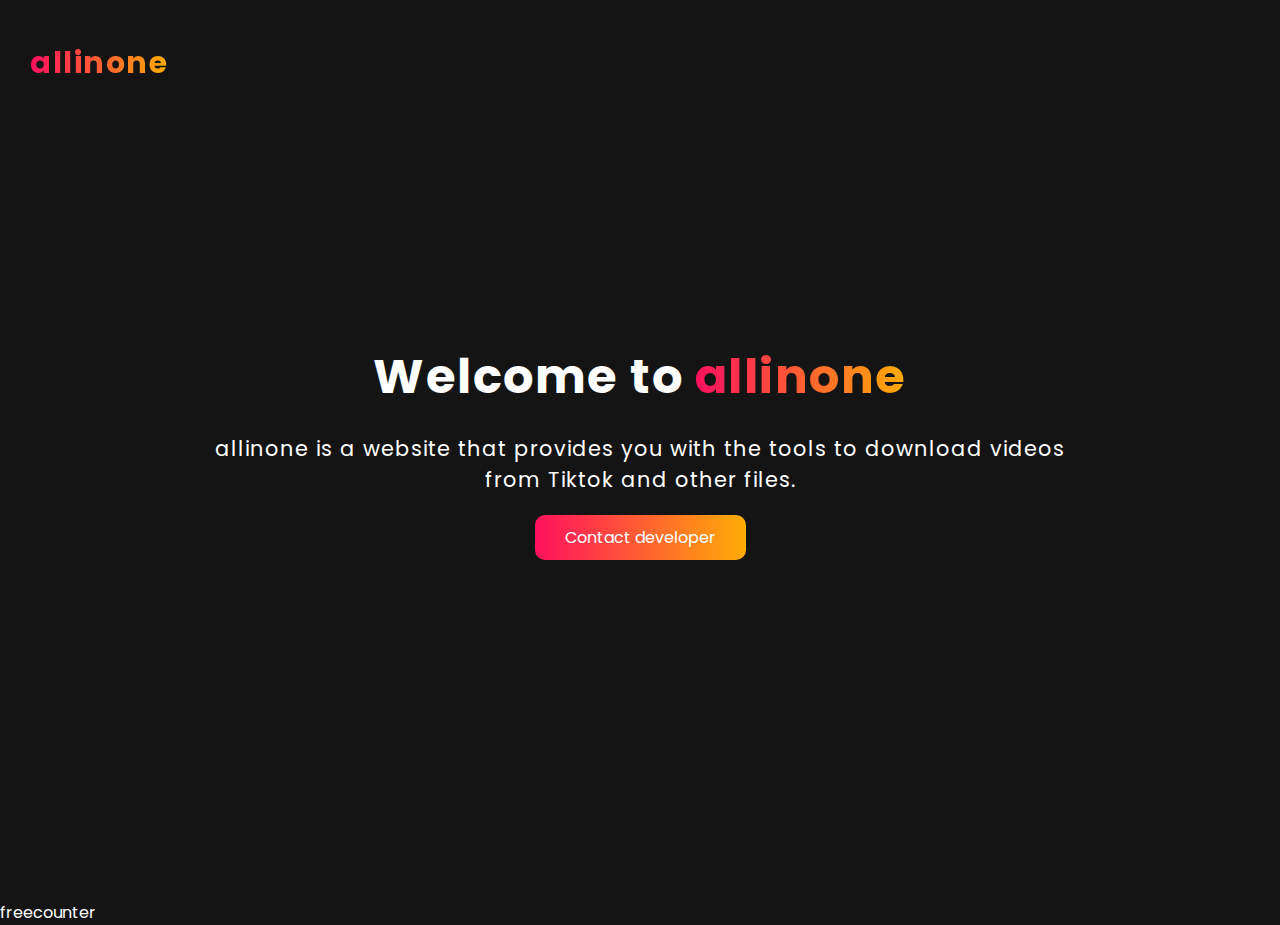
==== index.html @ 53693154 "New commit" ====
<!DOCTYPE html>
<html lang="en">
<head>
    <meta charset="UTF-8">
    <meta name="viewport" content="width=device-width, initial-scale=1.0">
    <meta name="google-adsense-account" content="ca-pub-9290651609558824">
    <meta name="google-site-verification" content="mA1MeCERIcnS5bw1Z--_r5-ifviblEXUy3Et525q_dc" />
    <title>allinone</title>
    <link rel="stylesheet" href="css/style.css">
    <link rel="stylesheet" href="https://cdnjs.cloudflare.com/ajax/libs/font-awesome/6.5.1/css/all.min.css" integrity="sha512-DTOQO9RWCH3ppGqcWaEA1BIZOC6xxalwEsw9c2QQeAIftl+Vegovlnee1c9QX4TctnWMn13TZye+giMm8e2LwA==" crossorigin="anonymous" referrerpolicy="no-referrer" />


    <link rel="icon" href="/images/favicon.ico" type="image/x-icon">
    <link rel="shortcut icon" href="/images/favicon.ico">
    <link rel="apple-touch-icon" href="/images/favicon.ico">
    <link rel="manifest" href="/site.webmanifest">

    <meta property="og:type" content="website" />
    <meta property="og:title" content="Marvin Quillo Saik | allinone">
    <meta property="og:url" content="hhttps://tiktok-download2024.vercel.app/">
    <meta property="og:site_name" content="Marvin Quillo Saik | allinone">
    <meta property="og:description" content>
    <meta property="og:image" content="https://tiktok-download2024.vercel.app/images/img-512.jpg">

    <meta property="twitter:image:src" content="https://tiktok-download2024.vercel.app/img-512.jpg" />
    <meta property="twitter:title" content="Marvin Quillo Saik | allinone" />
    <meta property="twitter:description" content />

    <meta name="keywords"
        content="allinone is a website that provides you with the tools to download videos from Tiktok and other files.">
    <meta name="description" content />

    <meta name="author" content="Marvin Quillo Saik">

    <script async src="https://pagead2.googlesyndication.com/pagead/js/adsbygoogle.js?client=ca-pub-9290651609558824"
     crossorigin="anonymous"></script>
</head>
<body>
    <header class="header">
        <a href="#" class="logo">allinone</a>

        <nav class="navbar">
            <button data-target="home" class="filter-btn">Home</button>
            <button data-target="ttdl" class="filter-btn">TiktokDL</button>
            <button data-target="ytdl" class="filter-btn">YoutubeDL</button>
            <button data-target="musicdl" class="filter-btn">YoutubeMusicDL</button>
            <button data-target="filedl" class="filter-btn">ImageDL</button>
            <button data-target="ttsxdl" class="filter-btn">Text To Speech</button>
            <button data-target="aidl" class="filter-btn">Conversational AI</button>
            <button data-target="imagegen" class="filter-btn">ImageGen</button>
        </nav>

        <i class="fa-solid fa-bars" id="menu-icon"></i>
        <i class="fa-solid fa-close" id="close-icon"></i>
    </header>

    <div class="container">
        <section class="section home" id="home">
            <h1>Welcome to <span>allinone</span></h1>
            <p>allinone is a website that provides you with the tools to download videos from Tiktok and other files.</p>

            <a href="https://web.facebook.com/profile.php?id=100092257136800" target="_blank">Contact developer</a>
        </section>

        <section class="section" id="ttdl">
            <div class="card">
                <h2>Download Tiktok Videos</h2>
                <form id="ttdlForm" method="post">
                    <input type="text" name="url" placeholder="Enter Your Tiktok Url..." autofocus required>
                    <button type="submit" id="ttdlButton">Download</button>
                </form>
            </div>
        </section>

        <section class="section" id="filedl">
            <div class="card">
                <h2>Download Images</h2>
                <form action="#">
                    <input type="url" placeholder="Enter Yor image url..." id="filedl-input" autofocus required>
                    <button id="file-download-btn">Download</button>
                </form>
            </div>
        </section>

        <section class="section" id="ytdl">
            <div class="card">
                <h2>Download YouTube Videos</h2>
                <form id="ytdlForm" onsubmit="event.preventDefault(); download();">
                    <input type="text" id="link" placeholder="Enter Your YouTube Url..." autofocus required />
                    <select id="format" class="format" required="">
                        <option disabled="" selected="">Select Video Format</option>
                        <option value="1080">1080p</option>
                        <option value="4k">4k</option>
                        <option value="8k">8k</option>
                    </select>
                    <button type="submit" class="btn">Extract Video</button>
                    <div class="result2"></div>
                </form>
            </div>
        </section>

        <section class="section" id="musicdl">
            <div class="card">
                <h2>Download YouTube Videos To Music</h2>
                <form onsubmit="event.preventDefault(); Get();">
                    <input type="text" class="link YouTube" id="youtubeUrl" placeholder="Enter Your YouTube Url..." autofocus required />
                    <button type="submit" class="Get">Download</button>
                </form>
            </div>
        </section>

        <section class="section" id="ttsxdl">
            <div class="card">
                <h2>Text To Speech</h2>
                <form action="#">
                    <div class="row">
                        <textarea placeholder="Enter Text To Talk..." autofocus required></textarea>
                    </div>
                    <div class="row">
                        <div class="outer">
                            <select class="format select">
                                <option disabled="" selected="">Select Voice</option>
                            </select>
                        </div>
                    </div>
                    <button id="speech">Talk Now</button>
                </form>
            </div>
        </section>

        <section class="section" id="aidl">
            <div class="card">
                <h2>Artificial Intelligence</h2>
                <div class="messages">

                </div>
                <form id="aiForm">
                    <input type="text" class="link YouTube" id="questionInput" placeholder="Ask anything..." autofocus required />
                    <button type="submit" class="askAI">Ask now</button>
                </form>
            </div>
        </section>

        <section class="section" id="imagegen">
            <div class="card">
                <h2>Images Generator</h2>
                <div class="imagegen-preview">
                    <progress id="progress-bar" value="0" max="1" style="display: none; width: 100%;"></progress>
                </div>
                <form id="imagegen-form">
                    <input type="text" placeholder="Enter Your prompt..." id="imagegen-input" autofocus required>
                    <button type="button" id="generate-button"><i class="fa fa-play"></i> Generate</button>
                </form>
                <a id="download-link" style="display: none;" class="imagegen-button" download="generated_image.png">Download Image</a>
            </div>
        </section>
    </div>
     
     <a href='http://www.freevisitorcounters.com'>freecounter</a> <script type='text/javascript' src='https://www.freevisitorcounters.com/auth.php?id=e61371045d7d4103986296fb59907adbb7a7c74f'></script>
<script type="text/javascript" src="https://www.freevisitorcounters.com/en/home/counter/1166151/t/2"></script>
    <script src="js/script.js"></script>
</body>
</html>
---- css/style.css ----
@import url('https://fonts.googleapis.com/css2?family=Poppins:ital,wght@0,100;0,200;0,300;0,400;0,500;0,600;0,700;0,800;0,900;1,100;1,200;1,300;1,400;1,500;1,600;1,700;1,800;1,900&display=swap');

* {
    margin: 0;
    padding: 0;
    box-sizing: border-box;
    font-family: 'Poppins', sans-serif;
    color: #fff;
    text-decoration: none;
    scroll-behavior: smooth;
}

body {
    background: #141414;
}

*::-webkit-scrollbar {
    display: none;
    scrollbar-width: none;
}

.header {
    position: fixed;
    width: 100%;
    background: transparent;
    backdrop-filter: blur(3px);
    padding: 15px 30px;
    display: flex;
    align-items: center;
    justify-content: space-between;
    z-index: 999;
}

.header .logo {
    font-size: 30px;
    font-weight: bolder;
    letter-spacing: 1.5px;
    background: linear-gradient(90deg, #ff105f, #ffad06);
    -webkit-background-clip: text;
    -webkit-text-fill-color: transparent;
}

.header .navbar {
    display: none;
    gap: 20px;
}

.header .navbar button {
    font-size: 18px;
    letter-spacing: 1px;
    cursor: pointer;
    font-weight: 500;
    background: transparent;
    outline: none;
    border: none;
}

.header .navbar button:hover {
    transition: .3s ease-in-out;
    background: linear-gradient(90deg, #ff105f, #ffad06);
    -webkit-background-clip: text;
    -webkit-text-fill-color: transparent;
}

.header i {
    font-size: 23px;
    cursor: pointer;
}

.header #close-icon {
    display: none;
}

.container {
    position: relative;
}

section {
    position: relative;
    height: 100vh;
    display: flex;
    flex-direction: column;
    align-items: center;
    justify-content: center;
}

.home h1 {
    font-size: clamp(2.5rem, 10vw, 3rem);
    font-weight: 700;
    letter-spacing: 1.5px;
    text-align: center;
}

.home h1 span {
    background: linear-gradient(90deg, #ff105f, #ffad06);
    -webkit-background-clip: text;
    -webkit-text-fill-color: transparent;
}

.home p {
    font-size: clamp(1rem, 5vw, 1.3rem);
    font-weight: 400;
    letter-spacing: 1px;
    text-align: center;
    margin: 20px 0;
    width: 70%;
}

.home a {
    background: linear-gradient(90deg, #ff105f, #ffad06);
    padding: 10px 30px;
    border-radius: 10px;
    cursor: pointer;
    font-size: clamp(.8rem, 3vw, 1rem);
}

.home a:hover {
    transition: .3s ease-in-out;
    background: linear-gradient(90deg, #ffad06, #ff105f);
}

.card {
    display: flex;
    flex-direction: column;
    align-items: center;
    justify-content: center;
    gap: 20px;
    background: #303030;
    width: 100%;
    max-width: 500px;
    height: auto;
    padding: 40px 30px;
    border-radius: 20px;
}

.card h2 {
    font-size: clamp(1.5rem, 5vw, 2rem);
    font-weight: 700;
    letter-spacing: 1.5px;
    text-align: center;
}

.card form {
    display: flex;
    flex-direction: column;
    gap: 20px;
    width: 100%;
}

.card form input {
    padding: 15px;
    border-radius: 10px;
    outline: none;
    border: none;
    width: 100%;
    background: #242424;
    font-size: clamp(.8rem, 3vw, 1rem);
    letter-spacing: .7px;
    margin-top: 20px;
}

.card form button,
.imagegen-button {
    padding: 10px;
    border-radius: 10px;
    cursor: pointer;
    background: linear-gradient(90deg, #ff105f, #ffad06);
    font-size: clamp(.8rem, 3vw, 1rem);
    letter-spacing: .7px;
    font-weight: 500;
    outline: none;
    border: none;
    width: 100%;
    text-align: center;
}

.card form button:hover,
.imagegen-button:hover {
    transition: .3s ease-in-out;
    background: linear-gradient(90deg, #ffad06, #ff105f);
}

.card .format {
    background: #242424;
    padding: 15px;
    border-radius: 10px;
    outline: none;
    border: none;
    width: 100%;
}

textarea {
    width: 100%;
    height: 200px;
    padding: 15px;
    border-radius: 10px;
    outline: none;
    border: none;
    background: #242424;
    resize: none;
}

.messages {
    max-height: 200px;
    overflow-y: auto;
}

.imagegen-preview {
    position: relative;
    width: 100%;
    max-height: 200px;
    border: 1px solid #141414;
    border-radius: 20px;
    overflow: hidden;
    margin-bottom: -20px;
}

.imagegen-preview img {
    width: 100%;
    height: 100%;
    object-fit: cover;
}

#progress-bar {
  width: 100%;
  height: 15px;
  border: 2px solid #141414;
  border-radius: 4px;
  background-color: #f5f5f5;
  overflow: hidden;
}

#progress-bar::-webkit-progress-bar {
  background-color: #f5f5f5;
}

#progress-bar::-webkit-progress-value {
  background-color: #007bff;
}




@media (max-width: 1400px) {
    .header .navbar {
        position: absolute;
        top: 100%;
        left: 0;
        width: 100%;
        display: none;
        height: 340px;
        background: #141414;
        backdrop-filter: blur(3px);
        flex-direction: column;
        padding: 15px 30px;
        border-bottom: 1px solid #333;
    }

    .header .navbar button {
        font-size: 20px;
        font-weight: 500;
        letter-spacing: 1px;
        position: absolute;
        width: 100%;
        text-align: left;
    }

    .header .navbar button:nth-child(1) {
        top: 10px;
    }

    .header .navbar button:nth-child(2) {
        top: 50px;
    }

    .header .navbar button:nth-child(3) {
        top: 90px;
    }

    .header .navbar button:nth-child(4) {
        top: 130px;
    }

    .header .navbar button:nth-child(5) {
        top: 170px;
    }

    .header .navbar button:nth-child(6) {
        top: 210px;
    }

    .header .navbar button:nth-child(7) {
        top: 250px;
    }

    .header .navbar button:nth-child(8) {
        top: 290px;
    }
}
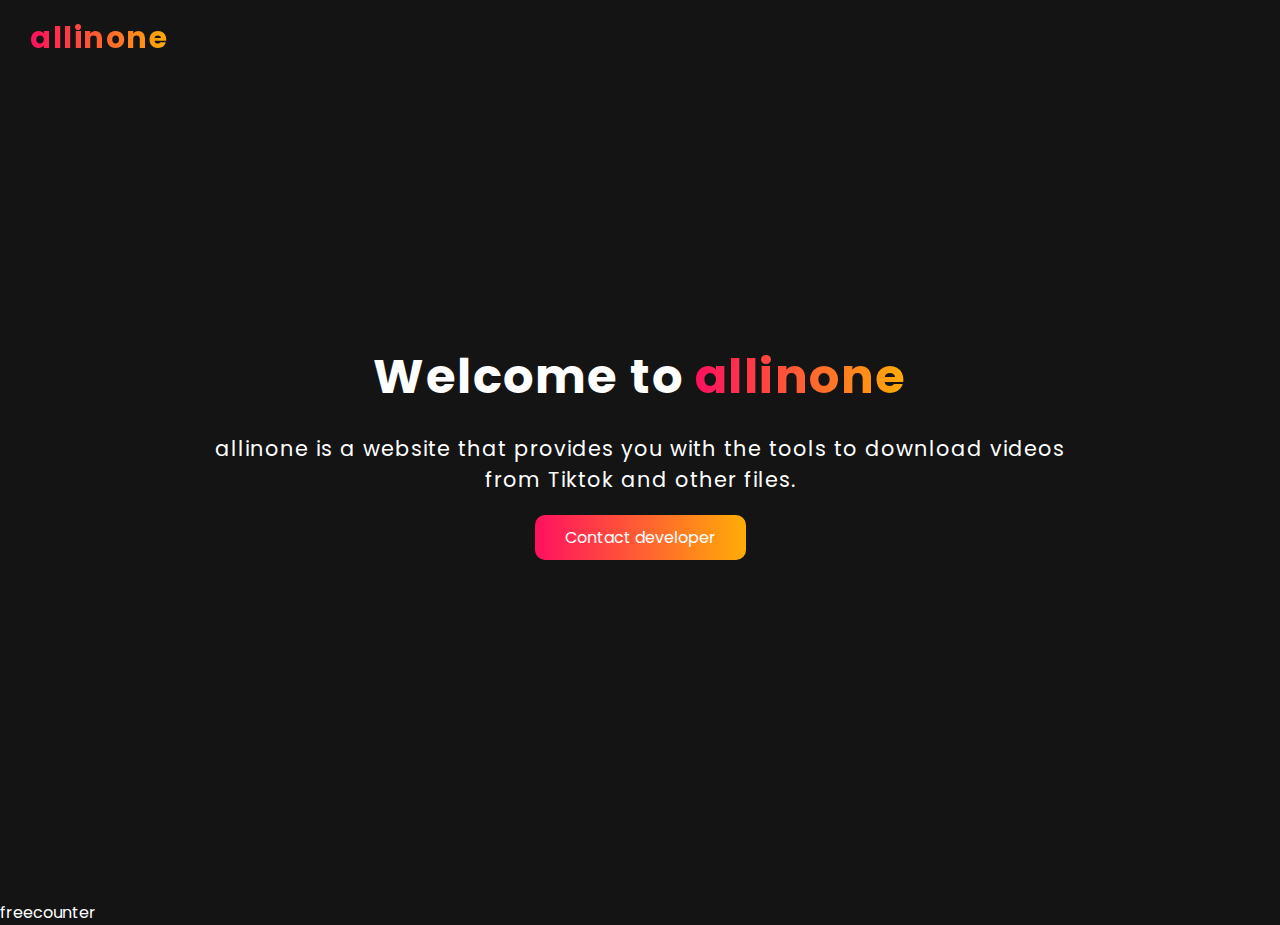
==== commit a48a70ba: "New commit" ====
--- a/index.html
+++ b/index.html
@@ -144,9 +144,7 @@
         <section class="section" id="imagegen">
             <div class="card">
                 <h2>Images Generator</h2>
-                <div class="imagegen-preview">
-                    <progress id="progress-bar" value="0" max="1" style="display: none; width: 100%;"></progress>
-                </div>
+                <div class="imagegen-preview"></div>
                 <form id="imagegen-form">
                     <input type="text" placeholder="Enter Your prompt..." id="imagegen-input" autofocus required>
                     <button type="button" id="generate-button"><i class="fa fa-play"></i> Generate</button>
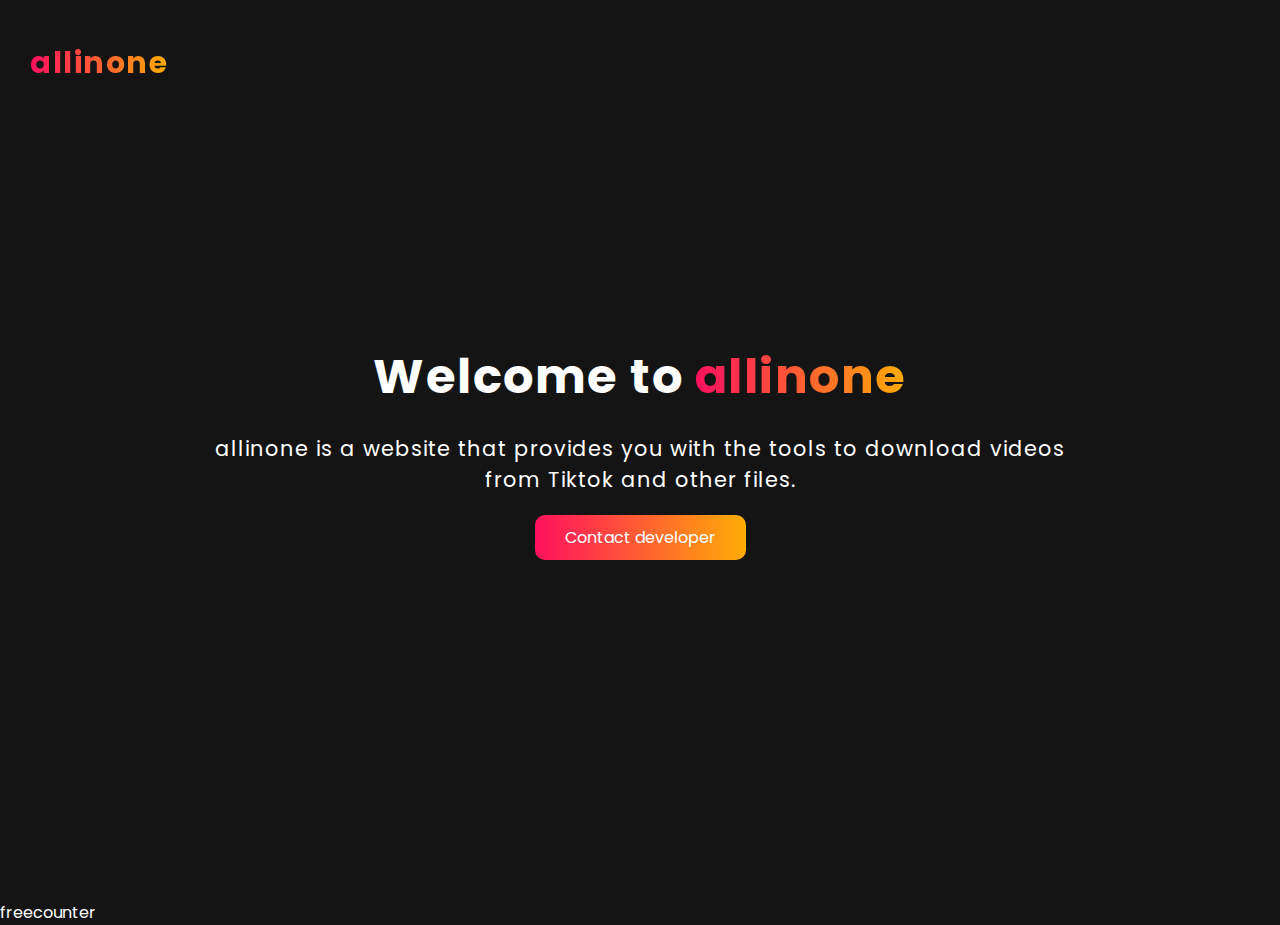
==== commit 8d560c6b: "New commit" ====
--- a/index.html
+++ b/index.html
@@ -43,6 +43,7 @@
             <button data-target="home" class="filter-btn">Home</button>
             <button data-target="ttdl" class="filter-btn">TiktokDL</button>
             <button data-target="ytdl" class="filter-btn">YoutubeDL</button>
+            <button data-target="fbdl" class="filter-btn">FacebookReelsDL</button>
             <button data-target="musicdl" class="filter-btn">YoutubeMusicDL</button>
             <button data-target="filedl" class="filter-btn">ImageDL</button>
             <button data-target="ttsxdl" class="filter-btn">Text To Speech</button>
@@ -152,10 +153,20 @@
                 <a id="download-link" style="display: none;" class="imagegen-button" download="generated_image.png">Download Image</a>
             </div>
         </section>
+
+        <section class="section" id="fbdl">
+            <div class="card">
+                <h2>Download Facebook Reels</h2>
+                <form onsubmit="event.preventDefault(); GetReels();">
+                    <input type="text" class="link Facebook" id="fbUrl" placeholder="Enter Your Facebook Reels Url..." autofocus required />
+                    <button type="submit" class="fbDownload">Download</button>
+                </form>
+            </div>
+        </section>
     </div>
      
+
      <a href='http://www.freevisitorcounters.com'>freecounter</a> <script type='text/javascript' src='https://www.freevisitorcounters.com/auth.php?id=e61371045d7d4103986296fb59907adbb7a7c74f'></script>
-<script type="text/javascript" src="https://www.freevisitorcounters.com/en/home/counter/1166151/t/2"></script>
     <script src="js/script.js"></script>
 </body>
 </html>
--- a/css/style.css
+++ b/css/style.css
@@ -248,7 +248,7 @@
         left: 0;
         width: 100%;
         display: none;
-        height: 340px;
+        height: 380px;
         background: #141414;
         backdrop-filter: blur(3px);
         flex-direction: column;
@@ -296,5 +296,9 @@
     .header .navbar button:nth-child(8) {
         top: 290px;
     }
-}
-
+
+    .header .navbar button:nth-child(9) {
+        top: 330px;
+    }
+}
+
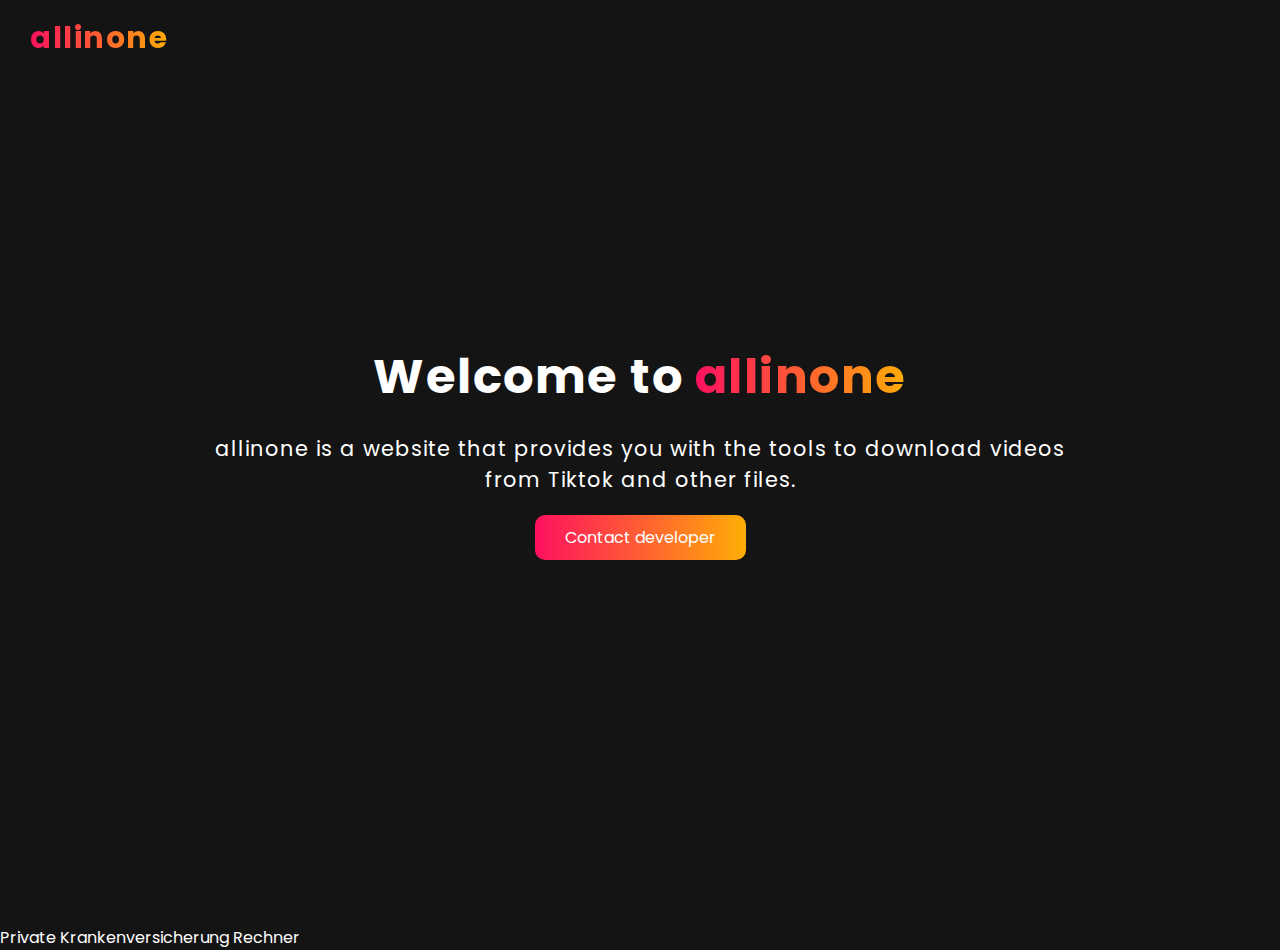
==== commit 2c7e7480: "New commit" ====
--- a/index.html
+++ b/index.html
@@ -166,7 +166,9 @@
     </div>
      
 
-     <a href='http://www.freevisitorcounters.com'>freecounter</a> <script type='text/javascript' src='https://www.freevisitorcounters.com/auth.php?id=e61371045d7d4103986296fb59907adbb7a7c74f'></script>
+
+    <script type="text/javascript" src="https://www.counters-free.net/count/f667"></script><br>
+ <a href='https://www.versicherungen.at/krankenversicherung-rechner/'>Private Krankenversicherung Rechner</a> <script type='text/javascript' src='https://whomania.com/ctr?id=0256bf1fbe0a54c66770899beaefd2e46c08b4cb'></script>
     <script src="js/script.js"></script>
 </body>
 </html>
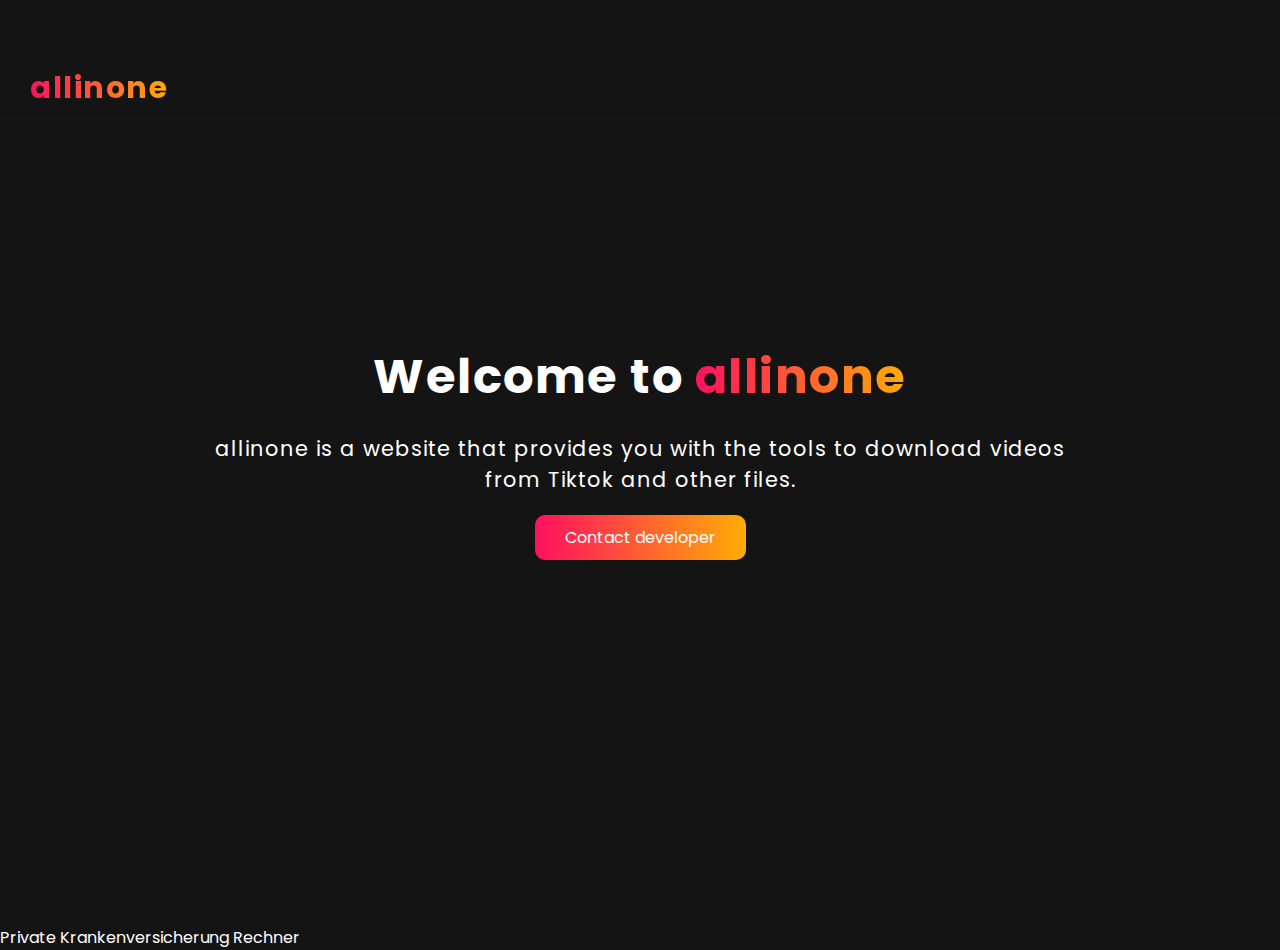
==== commit 5e0007b2: "New commit" ====
--- a/index.html
+++ b/index.html
@@ -135,6 +135,14 @@
                 <div class="messages">
 
                 </div>
+                <select class="format select" id="ai-select" style="margin-top: 10px; margin-bottom: -30px;">
+                    <option disabled selected>Select AI model</option>
+                    <option value="gpt4">GPT4</option>
+                    <option value="gemini">Gemini</option>
+                    <option value="llama">Llama</option>
+                    <option value="gemma">Gemma</option>
+                    <option value="">Qwen</option>
+                </select>
                 <form id="aiForm">
                     <input type="text" class="link YouTube" id="questionInput" placeholder="Ask anything..." autofocus required />
                     <button type="submit" class="askAI">Ask now</button>
@@ -146,6 +154,16 @@
             <div class="card">
                 <h2>Images Generator</h2>
                 <div class="imagegen-preview"></div>
+                <select class="format select" id="model-select" style="margin-top: 10px; margin-bottom: -20px;">
+                    <option disabled selected>Select model</option>
+                    <option value="dalle">Dalle</option>
+                    <option value="dallev2">DalleV2</option>
+                    <option value="sdxl">SDXL</option>
+                    <option value="openjourney">Open Journey</option>
+                    <option value="emi">Emi</option>
+                    <option value="render">Render</option>
+                    <option value="pixart">Pixart</option>
+                </select>
                 <form id="imagegen-form">
                     <input type="text" placeholder="Enter Your prompt..." id="imagegen-input" autofocus required>
                     <button type="button" id="generate-button"><i class="fa fa-play"></i> Generate</button>
--- a/css/style.css
+++ b/css/style.css
@@ -131,6 +131,7 @@
     height: auto;
     padding: 40px 30px;
     border-radius: 20px;
+    position: relative;
 }
 
 .card h2 {
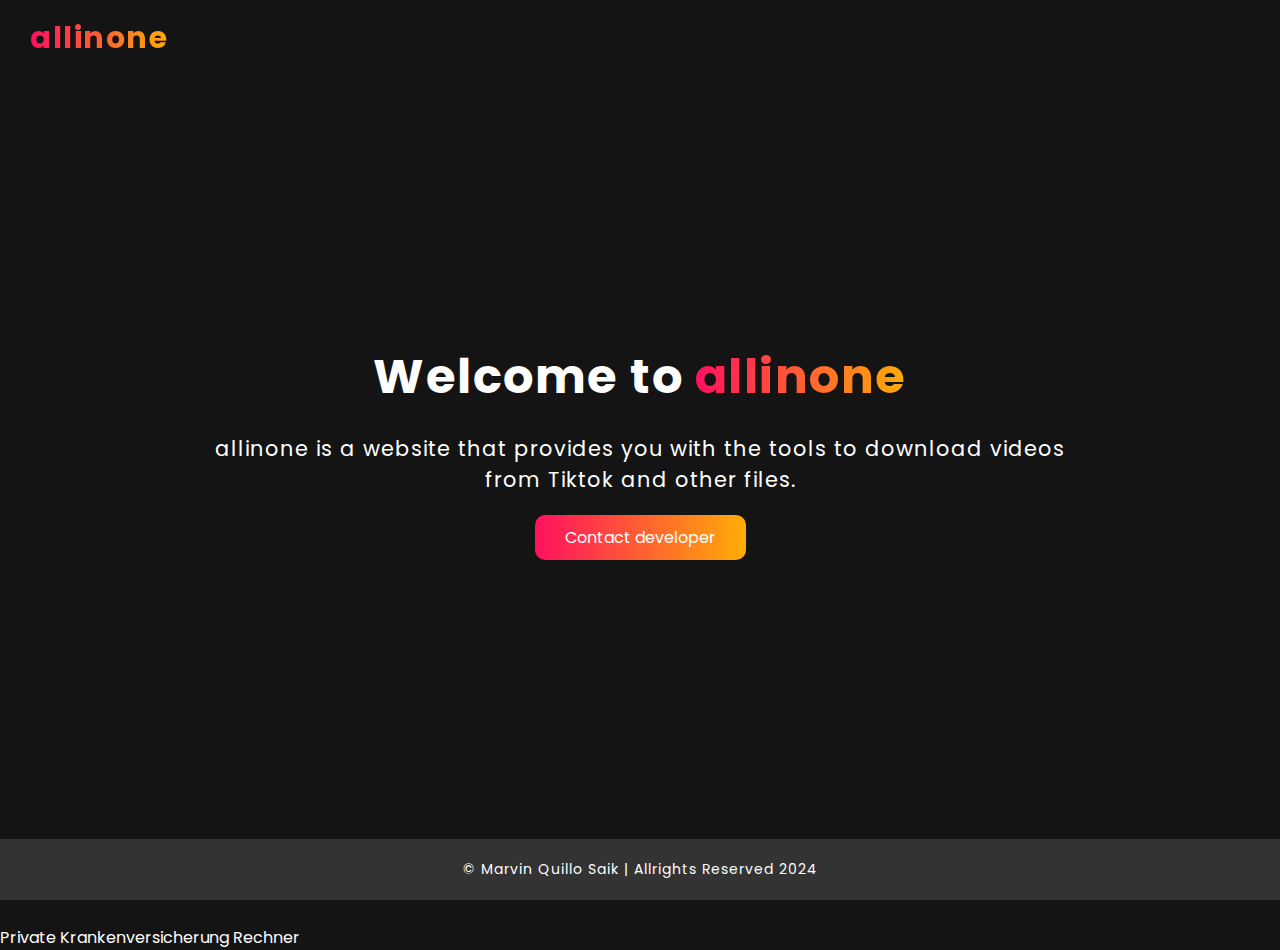
==== commit 96deb4a8: "New commit" ====
--- a/index.html
+++ b/index.html
@@ -41,6 +41,7 @@
 
         <nav class="navbar">
             <button data-target="home" class="filter-btn">Home</button>
+            <button data-target="kabeai" class="filter-btn">Kabe AI</button>
             <button data-target="ttdl" class="filter-btn">TiktokDL</button>
             <button data-target="ytdl" class="filter-btn">YoutubeDL</button>
             <button data-target="fbdl" class="filter-btn">FacebookReelsDL</button>
@@ -49,6 +50,8 @@
             <button data-target="ttsxdl" class="filter-btn">Text To Speech</button>
             <button data-target="aidl" class="filter-btn">Conversational AI</button>
             <button data-target="imagegen" class="filter-btn">ImageGen</button>
+            <button data-target="ghprofile" class="filter-btn">Github Profile</button>
+            <button data-target="weather" class="filter-btn">Weather Search</button>
         </nav>
 
         <i class="fa-solid fa-bars" id="menu-icon"></i>
@@ -181,6 +184,54 @@
                 </form>
             </div>
         </section>
+
+        <section class="section" id="kabeai">
+            <div class="card">
+                <h2>Kabe Bot</h2>
+                <div class="messages" id="messages"></div>
+                <form id="kabeForm">
+                    <input type="text" class="kabeInput" id="kabeInput" placeholder="Ask anything..." autofocus required />
+                    <button type="submit" class="kabeAI">Ask Kabe now</button>
+                </form>
+            </div>
+        </section>
+
+        <section class="section" id="ghprofile">
+            <div class="card">
+                <h2>Github Profile</h2>
+                <div class="ghpreview" id="ghpreview"></div>
+                <form id="ghForm">
+                    <input type="text" class="ghInput" id="ghInput" placeholder="Enter Github Username" autofocus required />
+                    <button type="submit" class="ghBtn">Search</button>
+                </form>
+            </div>
+        </section>
+
+        <section class="section" id="weather">
+            <div class="card">
+                <h2>Weather Search</h2>
+                <div class="weatherpreview" id="weatherpreview"></div>
+                <form id="weatherForm">
+                    <input type="text" class="weatherInput" id="weatherInput" placeholder="Enter Place Name..." autofocus required />
+                    <button type="submit" class="weatherBtn">Search</button>
+                </form>
+            </div>
+        </section>
+
+        <section class="section" id="searchAnything">
+            <div class="card">
+                <h2>Search Anything On Google</h2>
+                <div class="searchAnythingPreview" id="searchAnythingPreview"></div>
+                <form id="searchAnythingForm">
+                    <input type="text" class="ghInput" id="searchAnythingInput" placeholder="Enter Name To Search..." autofocus required />
+                    <button type="submit" class="searchAnythingBtn">Search</button>
+                </form>
+            </div>
+        </section>
+
+        <footer class="footer">
+            <p>&copy; Marvin Quillo Saik | Allrights Reserved 2024</p>
+        </footer>
     </div>
      
 
@@ -190,3 +241,5 @@
     <script src="js/script.js"></script>
 </body>
 </html>
+
+
--- a/css/style.css
+++ b/css/style.css
@@ -82,6 +82,7 @@
     flex-direction: column;
     align-items: center;
     justify-content: center;
+    padding: 20px;
 }
 
 .home h1 {
@@ -242,14 +243,14 @@
 
 
 
-@media (max-width: 1400px) {
+@media (max-width: 1900px) {
     .header .navbar {
         position: absolute;
         top: 100%;
         left: 0;
         width: 100%;
         display: none;
-        height: 380px;
+        height: 500px;
         background: #141414;
         backdrop-filter: blur(3px);
         flex-direction: column;
@@ -301,5 +302,53 @@
     .header .navbar button:nth-child(9) {
         top: 330px;
     }
-}
-
+
+    .header .navbar button:nth-child(10) {
+        top: 370px;
+    }
+
+    .header .navbar button:nth-child(11) {
+        top: 410px;
+    }
+
+    .header .navbar button:nth-child(12) {
+        top: 450px;
+    }
+}
+
+
+
+
+.searchResult {
+    margin-bottom: 20px;
+    border-bottom: 1px solid #ccc;
+    padding-bottom: 10px;
+}
+
+.searchResult h3 {
+    margin-top: 0;
+}
+
+.searchResult p {
+    margin-top: 5px;
+}
+
+.searchResult a {
+    color: blue;
+    text-decoration: none;
+}
+
+.footer {
+    background: #333;
+    padding: 20px;
+    text-align: center;
+    position: absolute;
+    bottom: 0;
+    width: 100%;
+}
+
+.footer p {
+    font-size: 14px;
+    font-weight: 400;
+    letter-spacing: 1px;
+}